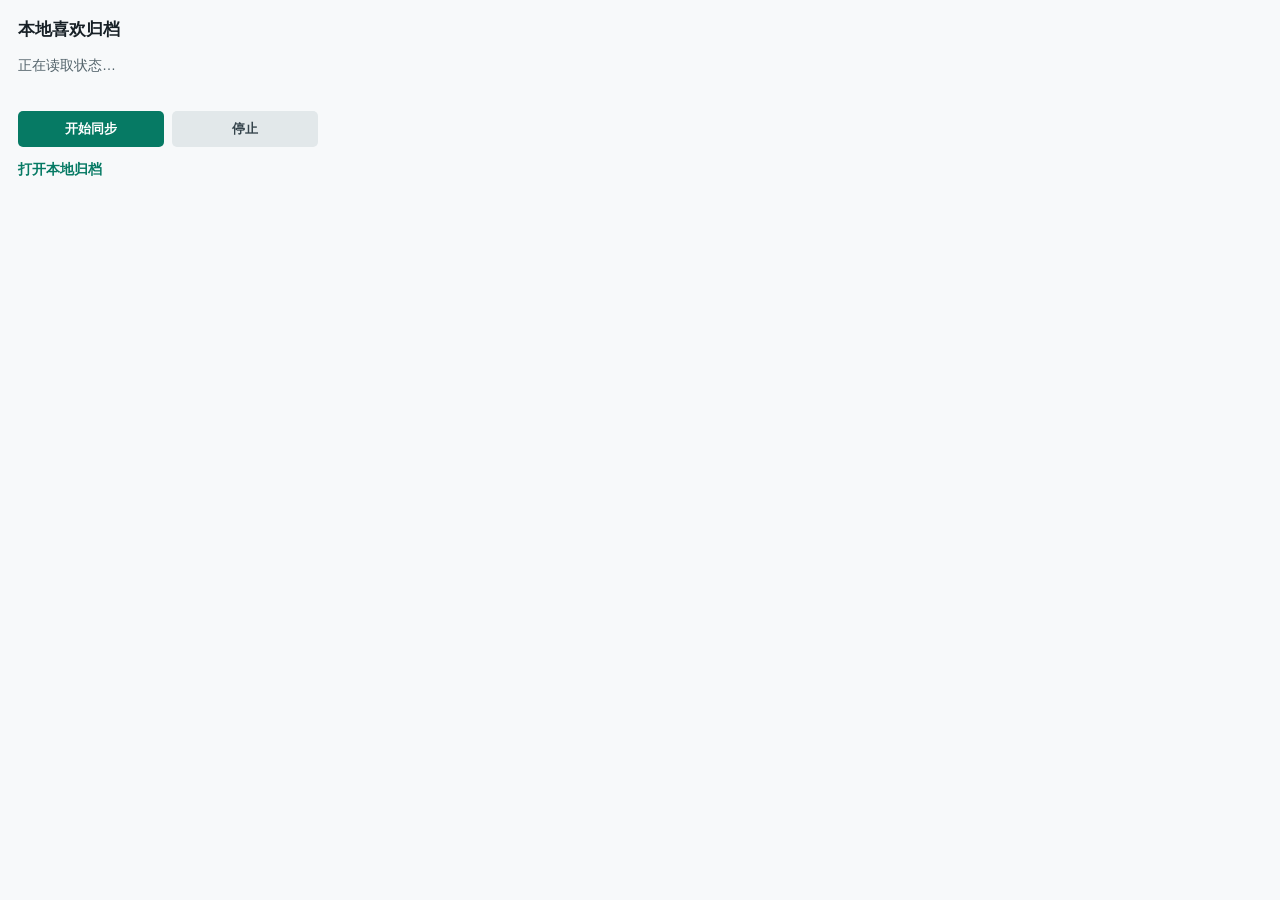
==== extension/popup.html @ 80743889 "original usable version" ====
<!doctype html>
<html lang="zh-CN">
<head><meta charset="utf-8"><link rel="stylesheet" href="popup.css"></head>
<body>
  <h1>本地喜欢归档</h1>
  <p id="status">正在读取状态…</p>
  <div class="actions"><button id="start">开始同步</button><button id="stop" class="secondary">停止</button></div>
  <a href="http://127.0.0.1:8765" target="_blank">打开本地归档</a>
  <script src="popup.js"></script>
</body>
</html>
---- extension/popup.css ----
body{width:300px;margin:0;padding:18px;font:14px "Segoe UI",sans-serif;color:#172026;background:#f7f9fa}h1{font-size:17px;margin:0 0 12px}p{min-height:42px;line-height:1.5;color:#53636b}.actions{display:flex;gap:8px;margin-bottom:14px}button{flex:1;border:0;border-radius:5px;padding:9px;background:#067a64;color:#fff;font-weight:600;cursor:pointer}.secondary{background:#e2e8ea;color:#34434b}a{color:#067a64;text-decoration:none;font-weight:600}
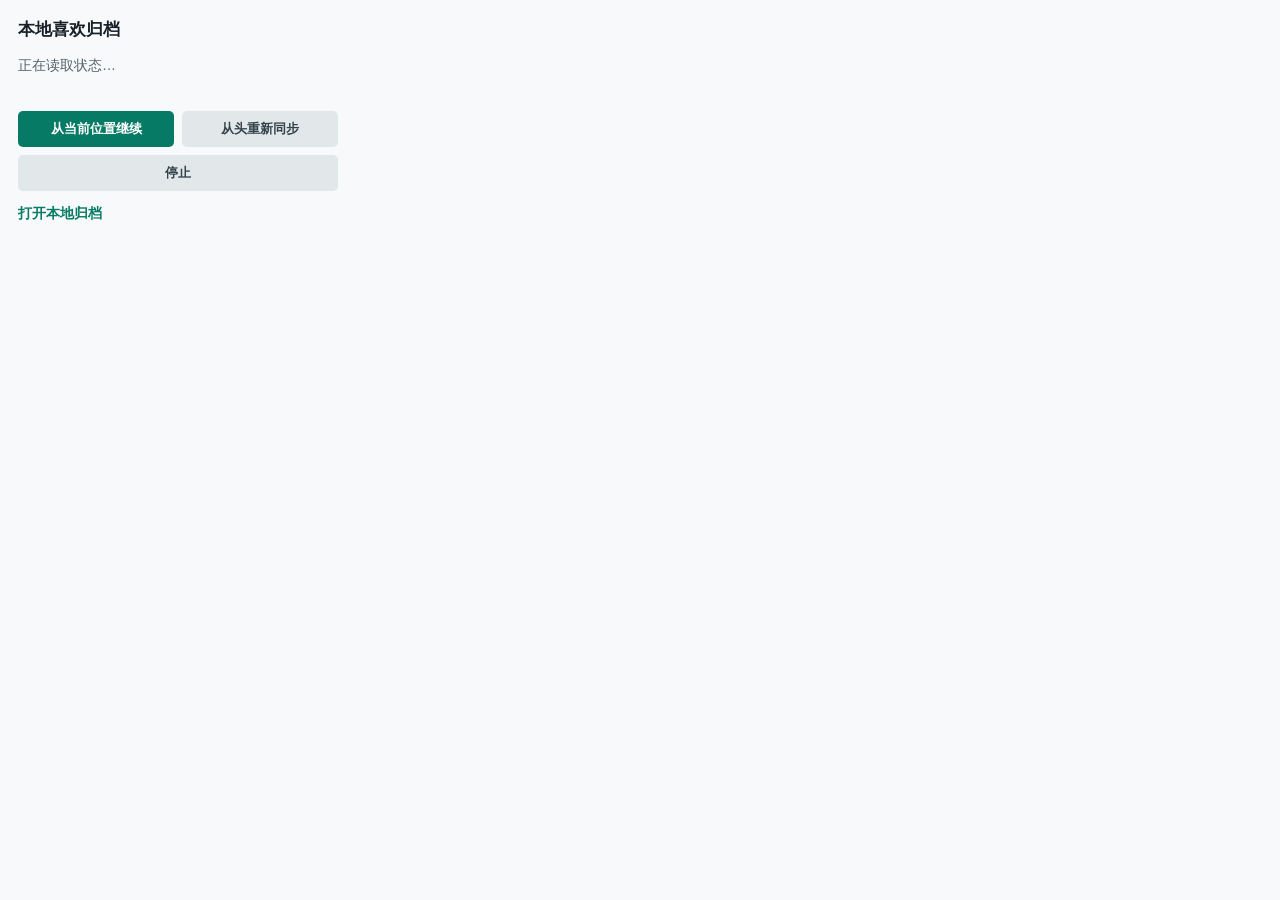
==== commit 9f1f0ad8: "feat: resume likes sync from current position" ====
--- a/extension/popup.html
+++ b/extension/popup.html
@@ -4,7 +4,8 @@
 <body>
   <h1>本地喜欢归档</h1>
   <p id="status">正在读取状态…</p>
-  <div class="actions"><button id="start">开始同步</button><button id="stop" class="secondary">停止</button></div>
+  <div class="actions"><button id="start">从当前位置继续</button><button id="restart" class="secondary">从头重新同步</button></div>
+  <button id="stop" class="secondary stop">停止</button>
   <a href="http://127.0.0.1:8765" target="_blank">打开本地归档</a>
   <script src="popup.js"></script>
 </body>
--- a/extension/popup.css
+++ b/extension/popup.css
@@ -1 +1 @@
-body{width:300px;margin:0;padding:18px;font:14px "Segoe UI",sans-serif;color:#172026;background:#f7f9fa}h1{font-size:17px;margin:0 0 12px}p{min-height:42px;line-height:1.5;color:#53636b}.actions{display:flex;gap:8px;margin-bottom:14px}button{flex:1;border:0;border-radius:5px;padding:9px;background:#067a64;color:#fff;font-weight:600;cursor:pointer}.secondary{background:#e2e8ea;color:#34434b}a{color:#067a64;text-decoration:none;font-weight:600}
+body{width:320px;margin:0;padding:18px;font:14px "Segoe UI",sans-serif;color:#172026;background:#f7f9fa}h1{font-size:17px;margin:0 0 12px}p{min-height:42px;line-height:1.5;color:#53636b}.actions{display:grid;grid-template-columns:1fr 1fr;gap:8px;margin-bottom:8px}button{border:0;border-radius:5px;padding:9px;background:#067a64;color:#fff;font-weight:600;cursor:pointer}.secondary{background:#e2e8ea;color:#34434b}.stop{width:100%;margin-bottom:14px}button:disabled{opacity:.5;cursor:not-allowed}a{color:#067a64;text-decoration:none;font-weight:600}
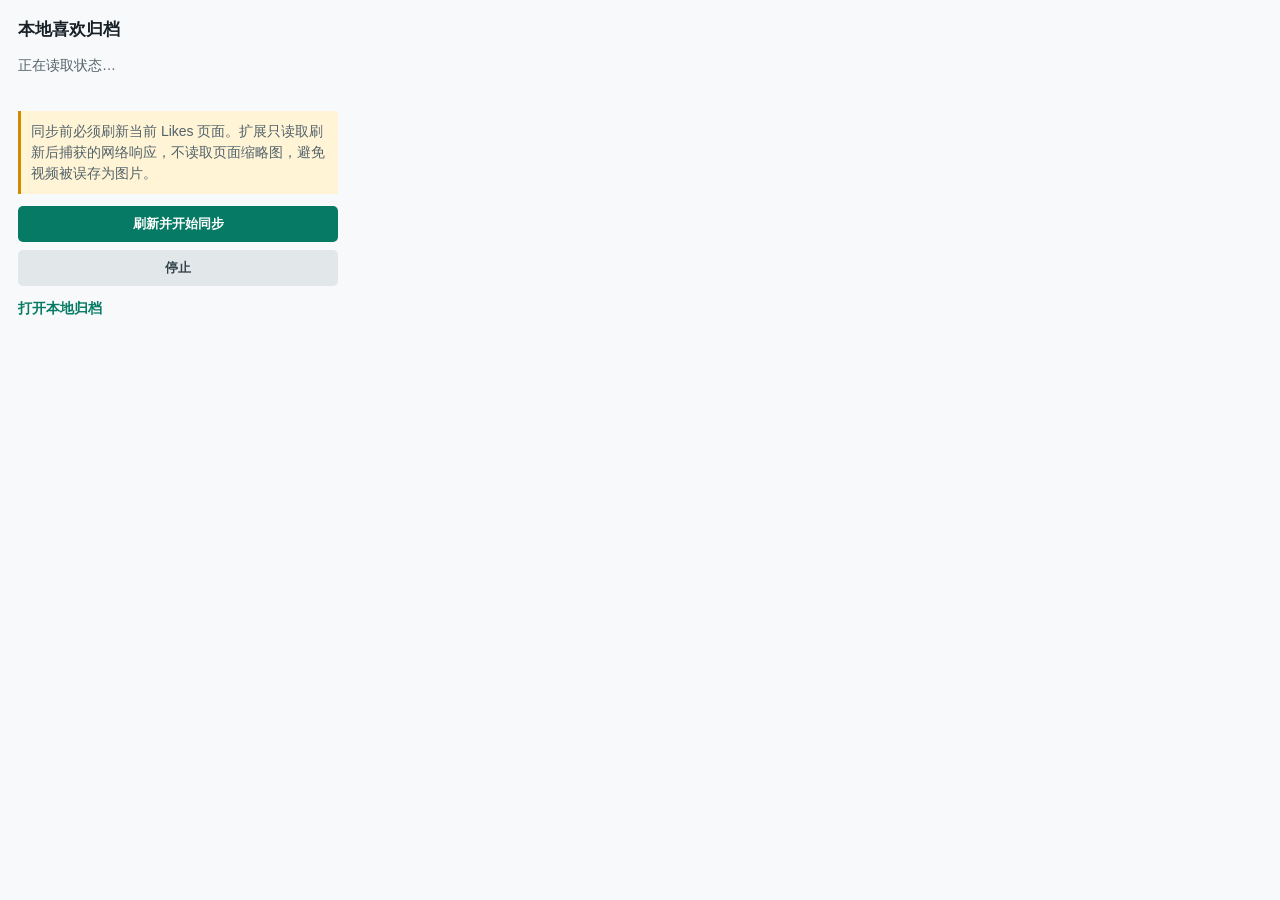
==== commit 2b8032bb: "fix: require refreshed network responses for likes sync" ====
--- a/extension/popup.html
+++ b/extension/popup.html
@@ -4,7 +4,8 @@
 <body>
   <h1>本地喜欢归档</h1>
   <p id="status">正在读取状态…</p>
-  <div class="actions"><button id="start">从当前位置继续</button><button id="restart" class="secondary">从头重新同步</button></div>
+  <p class="notice">同步前必须刷新当前 Likes 页面。扩展只读取刷新后捕获的网络响应，不读取页面缩略图，避免视频被误存为图片。</p>
+  <div class="actions"><button id="start">刷新并开始同步</button></div>
   <button id="stop" class="secondary stop">停止</button>
   <a href="http://127.0.0.1:8765" target="_blank">打开本地归档</a>
   <script src="popup.js"></script>
--- a/extension/popup.css
+++ b/extension/popup.css
@@ -1 +1 @@
-body{width:320px;margin:0;padding:18px;font:14px "Segoe UI",sans-serif;color:#172026;background:#f7f9fa}h1{font-size:17px;margin:0 0 12px}p{min-height:42px;line-height:1.5;color:#53636b}.actions{display:grid;grid-template-columns:1fr 1fr;gap:8px;margin-bottom:8px}button{border:0;border-radius:5px;padding:9px;background:#067a64;color:#fff;font-weight:600;cursor:pointer}.secondary{background:#e2e8ea;color:#34434b}.stop{width:100%;margin-bottom:14px}button:disabled{opacity:.5;cursor:not-allowed}a{color:#067a64;text-decoration:none;font-weight:600}
+body{width:320px;margin:0;padding:18px;font:14px "Segoe UI",sans-serif;color:#172026;background:#f7f9fa}h1{font-size:17px;margin:0 0 12px}p{min-height:42px;line-height:1.5;color:#53636b}.notice{margin:0 0 12px;padding:10px;background:#fff4d6;border-left:3px solid #d08b00}.actions{display:grid;grid-template-columns:1fr;gap:8px;margin-bottom:8px}button{border:0;border-radius:5px;padding:9px;background:#067a64;color:#fff;font-weight:600;cursor:pointer}.secondary{background:#e2e8ea;color:#34434b}.stop{width:100%;margin-bottom:14px}button:disabled{opacity:.5;cursor:not-allowed}a{color:#067a64;text-decoration:none;font-weight:600}
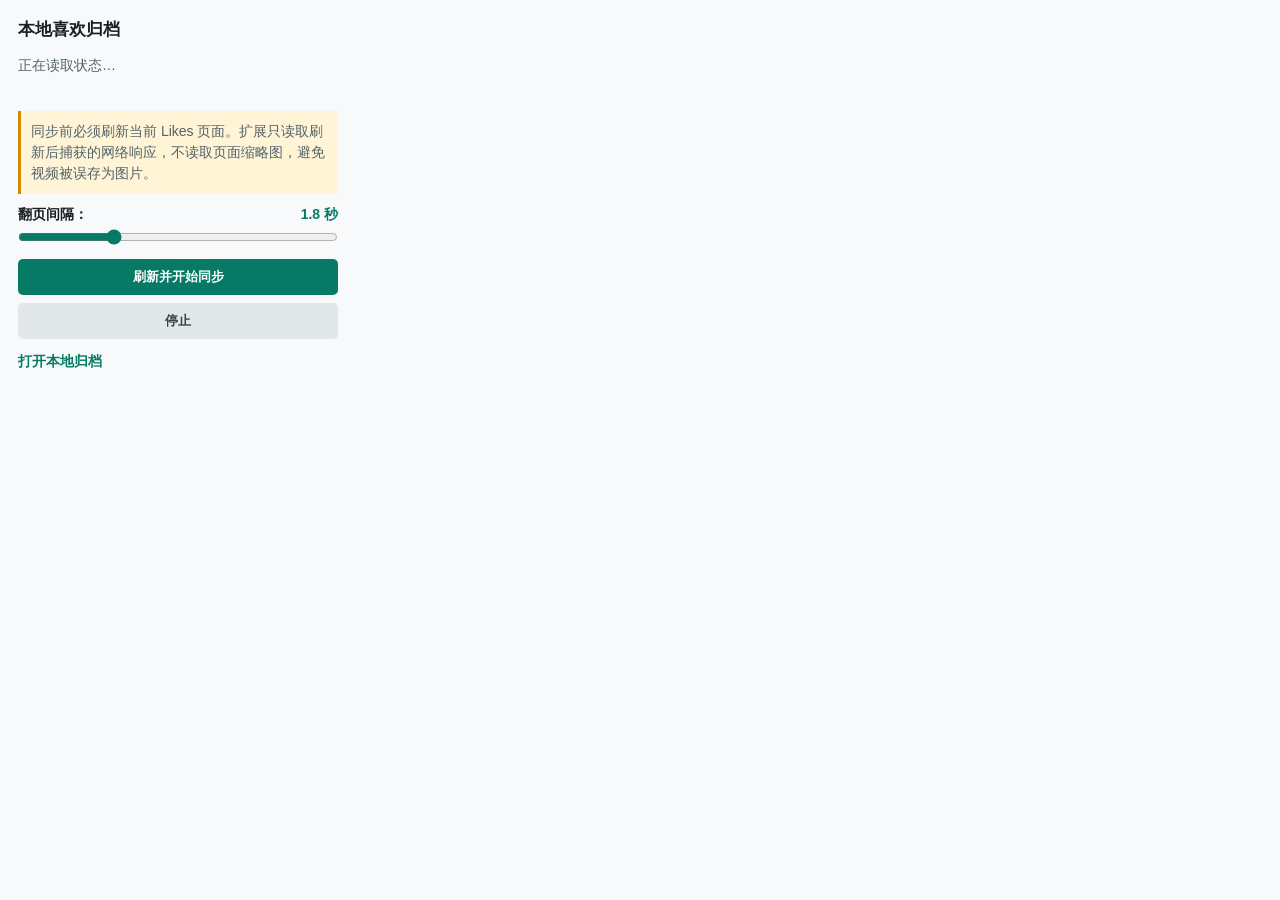
==== commit 43176a6f: "feat: make likes scroll speed configurable" ====
--- a/extension/popup.html
+++ b/extension/popup.html
@@ -5,6 +5,8 @@
   <h1>本地喜欢归档</h1>
   <p id="status">正在读取状态…</p>
   <p class="notice">同步前必须刷新当前 Likes 页面。扩展只读取刷新后捕获的网络响应，不读取页面缩略图，避免视频被误存为图片。</p>
+  <label class="speed-setting" for="scroll-speed">翻页间隔：<output id="scroll-speed-value">1.8 秒</output></label>
+  <input id="scroll-speed" type="range" min="500" max="5000" step="100" value="1800">
   <div class="actions"><button id="start">刷新并开始同步</button></div>
   <button id="stop" class="secondary stop">停止</button>
   <a href="http://127.0.0.1:8765" target="_blank">打开本地归档</a>
--- a/extension/popup.css
+++ b/extension/popup.css
@@ -1 +1 @@
-body{width:320px;margin:0;padding:18px;font:14px "Segoe UI",sans-serif;color:#172026;background:#f7f9fa}h1{font-size:17px;margin:0 0 12px}p{min-height:42px;line-height:1.5;color:#53636b}.notice{margin:0 0 12px;padding:10px;background:#fff4d6;border-left:3px solid #d08b00}.actions{display:grid;grid-template-columns:1fr;gap:8px;margin-bottom:8px}button{border:0;border-radius:5px;padding:9px;background:#067a64;color:#fff;font-weight:600;cursor:pointer}.secondary{background:#e2e8ea;color:#34434b}.stop{width:100%;margin-bottom:14px}button:disabled{opacity:.5;cursor:not-allowed}a{color:#067a64;text-decoration:none;font-weight:600}
+body{width:320px;margin:0;padding:18px;font:14px "Segoe UI",sans-serif;color:#172026;background:#f7f9fa}h1{font-size:17px;margin:0 0 12px}p{min-height:42px;line-height:1.5;color:#53636b}.notice{margin:0 0 12px;padding:10px;background:#fff4d6;border-left:3px solid #d08b00}.speed-setting{display:flex;justify-content:space-between;margin:0 0 5px;font-weight:600}.speed-setting output{font-variant-numeric:tabular-nums;color:#067a64}#scroll-speed{width:100%;margin:0 0 14px;accent-color:#067a64}.actions{display:grid;grid-template-columns:1fr;gap:8px;margin-bottom:8px}button{border:0;border-radius:5px;padding:9px;background:#067a64;color:#fff;font-weight:600;cursor:pointer}.secondary{background:#e2e8ea;color:#34434b}.stop{width:100%;margin-bottom:14px}button:disabled{opacity:.5;cursor:not-allowed}a{color:#067a64;text-decoration:none;font-weight:600}
